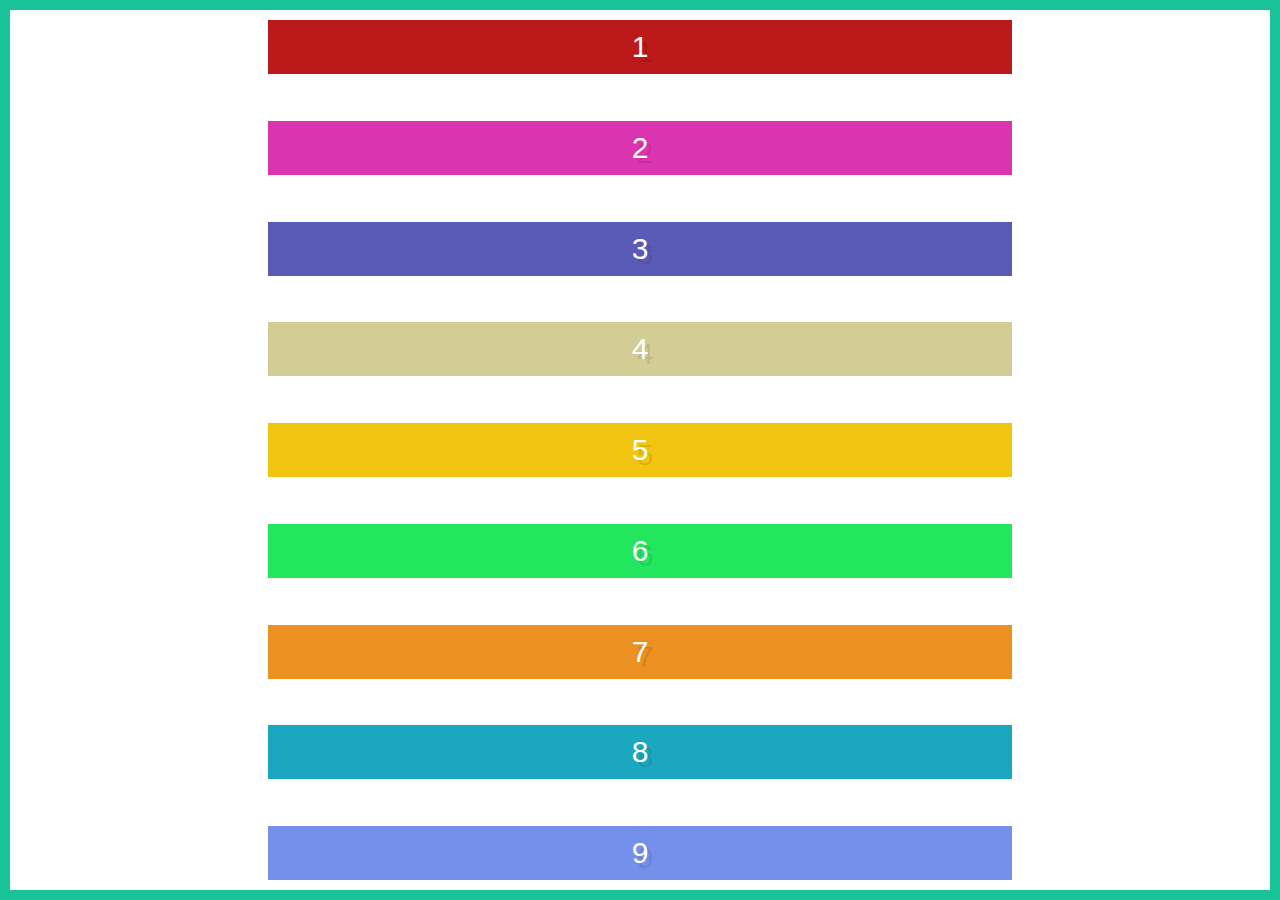
==== flexbox-alignment/index.html @ e1b0f22d "flexbox alignment" ====
<!DOCTYPE html>
<html lang="en">
    <head>
        <meta charset="UTF-8" />
        <title>CSS flexBox tutorial - Alignment</title>
        <link rel="stylesheet" href="style.css" />
    </head>
    <body>
        <div class="container">
            <div class="box box1">1</div>
            <div class="box box2">2</div>
            <div class="box box3">3</div>
            <div class="box box4">4</div>
            <div class="box box5">5</div>
            <div class="box box6">6</div>
            <div class="box box7">7</div>
            <div class="box box8">8</div>
            <div class="box box9">9</div>
        </div>
    </body>
</html>
---- flexbox-alignment/style.css ----
html {
  font-size: 62.5%;
  font-family: sans-serif;
  -webkit-text-size-adjust: 100%;
     -moz-text-size-adjust: 100%;
      -ms-text-size-adjust: 100%;
          text-size-adjust: 100%;
}

* {
  -webkit-box-sizing: border-box;
          box-sizing: border-box;
  padding: 0;
  margin: 0;
}

.container {
  display: -webkit-box;
  display: -ms-flexbox;
  display: flex;
  -webkit-box-orient: vertical;
  -webkit-box-direction: normal;
      -ms-flex-direction: column;
          flex-direction: column;
  -webkit-box-pack: justify;
      -ms-flex-pack: justify;
          justify-content: space-between;
  -webkit-box-align: center;
      -ms-flex-align: center;
          align-items: center;
  border: 10px solid #19c499;
  min-height: 100vh;
  padding: 10px;
}

/* flex items: box default styles */
.box {
  color: white;
  font-size: 3rem;
  width: 60%;
  text-align: center;
  text-shadow: 5px 5px 0 rgba(0, 0, 0, 0.1);
  padding: 10px;
}

.box1 {
  background: #bc1a1a;
}

.box2 {
  background: #db34b1;
}

.box3 {
  background: #595bb6;
}

.box4 {
  background: #d3cd95;
}

.box5 {
  background: #f1c40f;
}

.box6 {
  background: #22e65d;
}

.box7 {
  background: #eb9021;
}

.box8 {
  background: #1ca7c0;
}

.box9 {
  background: #7590eb;
}
/*# sourceMappingURL=style.css.map */
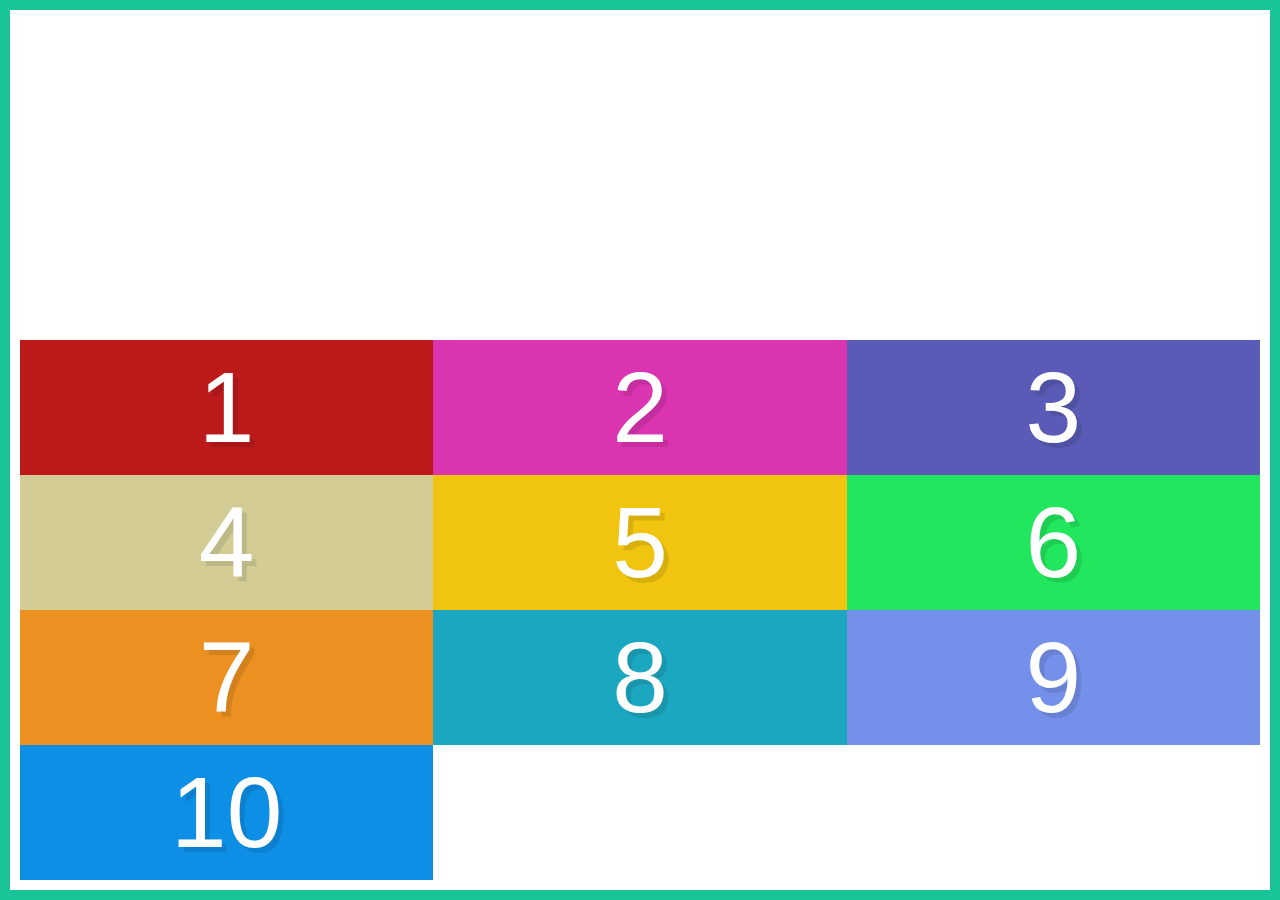
==== commit 18109a2c: "different align-content properties tested" ====
--- a/flexbox-alignment/index.html
+++ b/flexbox-alignment/index.html
@@ -16,6 +16,7 @@
             <div class="box box7">7</div>
             <div class="box box8">8</div>
             <div class="box box9">9</div>
+            <div class="box box10">10</div>
         </div>
     </body>
 </html>
--- a/flexbox-alignment/style.css
+++ b/flexbox-alignment/style.css
@@ -18,16 +18,10 @@
   display: -webkit-box;
   display: -ms-flexbox;
   display: flex;
-  -webkit-box-orient: vertical;
-  -webkit-box-direction: normal;
-      -ms-flex-direction: column;
-          flex-direction: column;
-  -webkit-box-pack: justify;
-      -ms-flex-pack: justify;
-          justify-content: space-between;
-  -webkit-box-align: center;
-      -ms-flex-align: center;
-          align-items: center;
+  -ms-flex-line-pack: end;
+      align-content: flex-end;
+  -ms-flex-wrap: wrap;
+      flex-wrap: wrap;
   border: 10px solid #19c499;
   min-height: 100vh;
   padding: 10px;
@@ -36,8 +30,8 @@
 /* flex items: box default styles */
 .box {
   color: white;
-  font-size: 3rem;
-  width: 60%;
+  font-size: 10rem;
+  width: 33.333333%;
   text-align: center;
   text-shadow: 5px 5px 0 rgba(0, 0, 0, 0.1);
   padding: 10px;
@@ -78,4 +72,8 @@
 .box9 {
   background: #7590eb;
 }
+
+.box10 {
+  background: #0e8fe6;
+}
 /*# sourceMappingURL=style.css.map */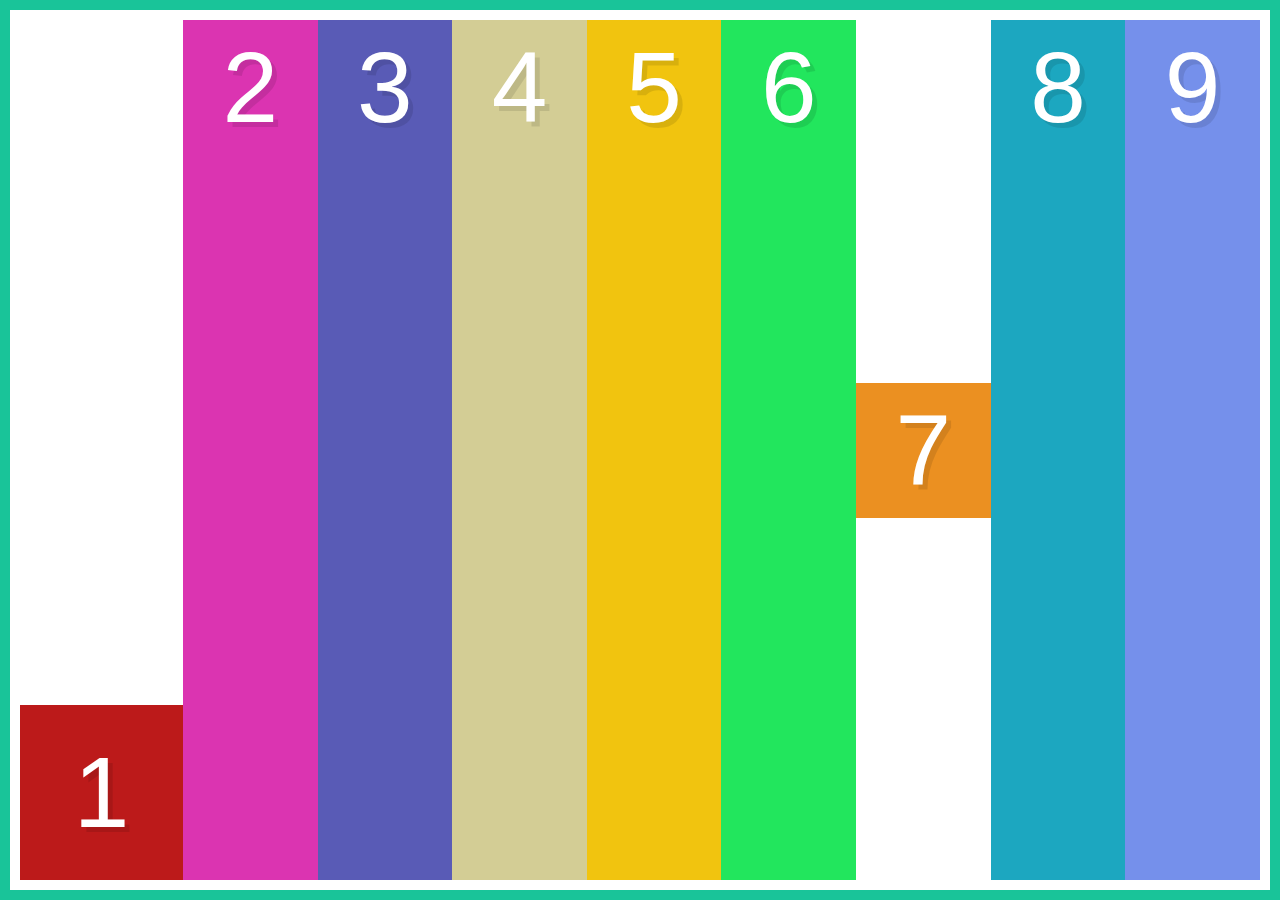
==== commit 03ee0480: "different align-content properties tested" ====
--- a/flexbox-alignment/index.html
+++ b/flexbox-alignment/index.html
@@ -16,7 +16,6 @@
             <div class="box box7">7</div>
             <div class="box box8">8</div>
             <div class="box box9">9</div>
-            <div class="box box10">10</div>
         </div>
     </body>
 </html>
--- a/flexbox-alignment/style.css
+++ b/flexbox-alignment/style.css
@@ -18,10 +18,6 @@
   display: -webkit-box;
   display: -ms-flexbox;
   display: flex;
-  -ms-flex-line-pack: end;
-      align-content: flex-end;
-  -ms-flex-wrap: wrap;
-      flex-wrap: wrap;
   border: 10px solid #19c499;
   min-height: 100vh;
   padding: 10px;
@@ -39,6 +35,9 @@
 
 .box1 {
   background: #bc1a1a;
+  padding: 30px;
+  -ms-flex-item-align: end;
+      align-self: flex-end;
 }
 
 .box2 {
@@ -63,6 +62,9 @@
 
 .box7 {
   background: #eb9021;
+  -ms-flex-item-align: center;
+      -ms-grid-row-align: center;
+      align-self: center;
 }
 
 .box8 {
@@ -72,8 +74,4 @@
 .box9 {
   background: #7590eb;
 }
-
-.box10 {
-  background: #0e8fe6;
-}
 /*# sourceMappingURL=style.css.map */